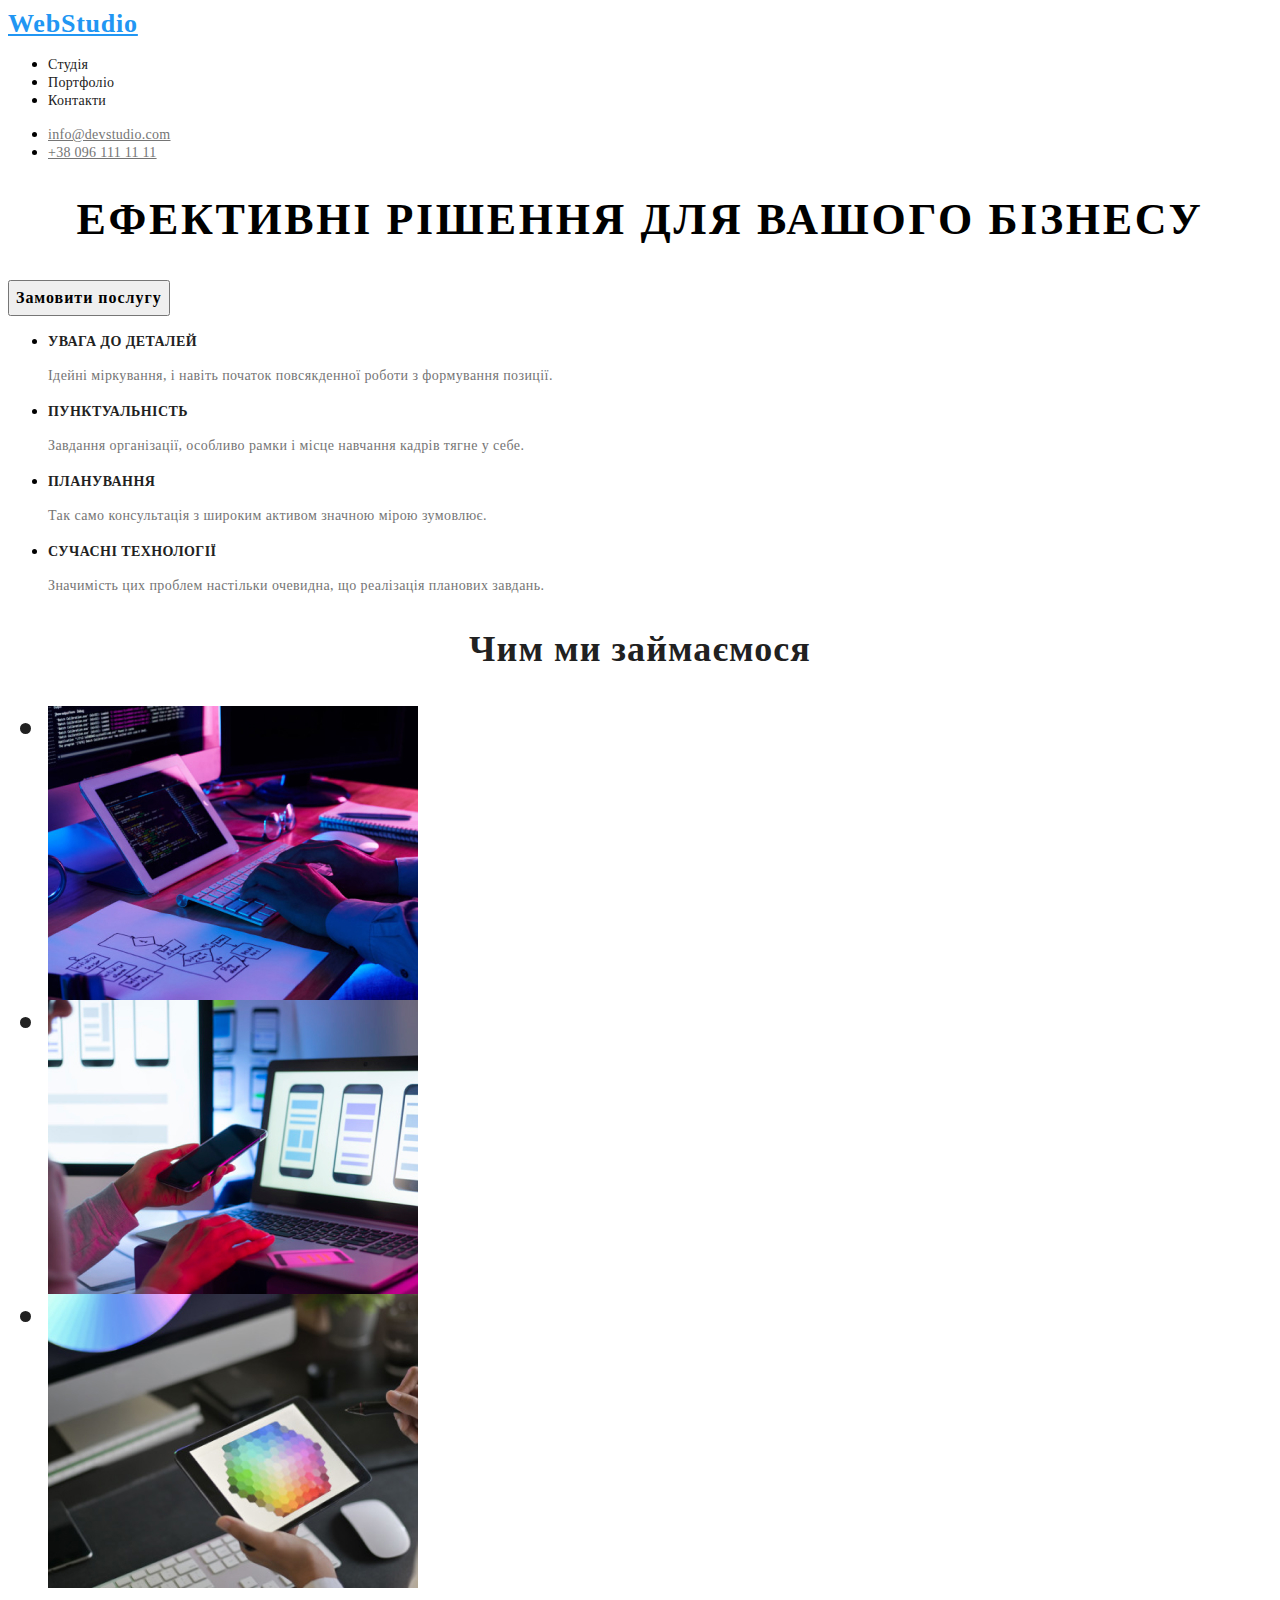
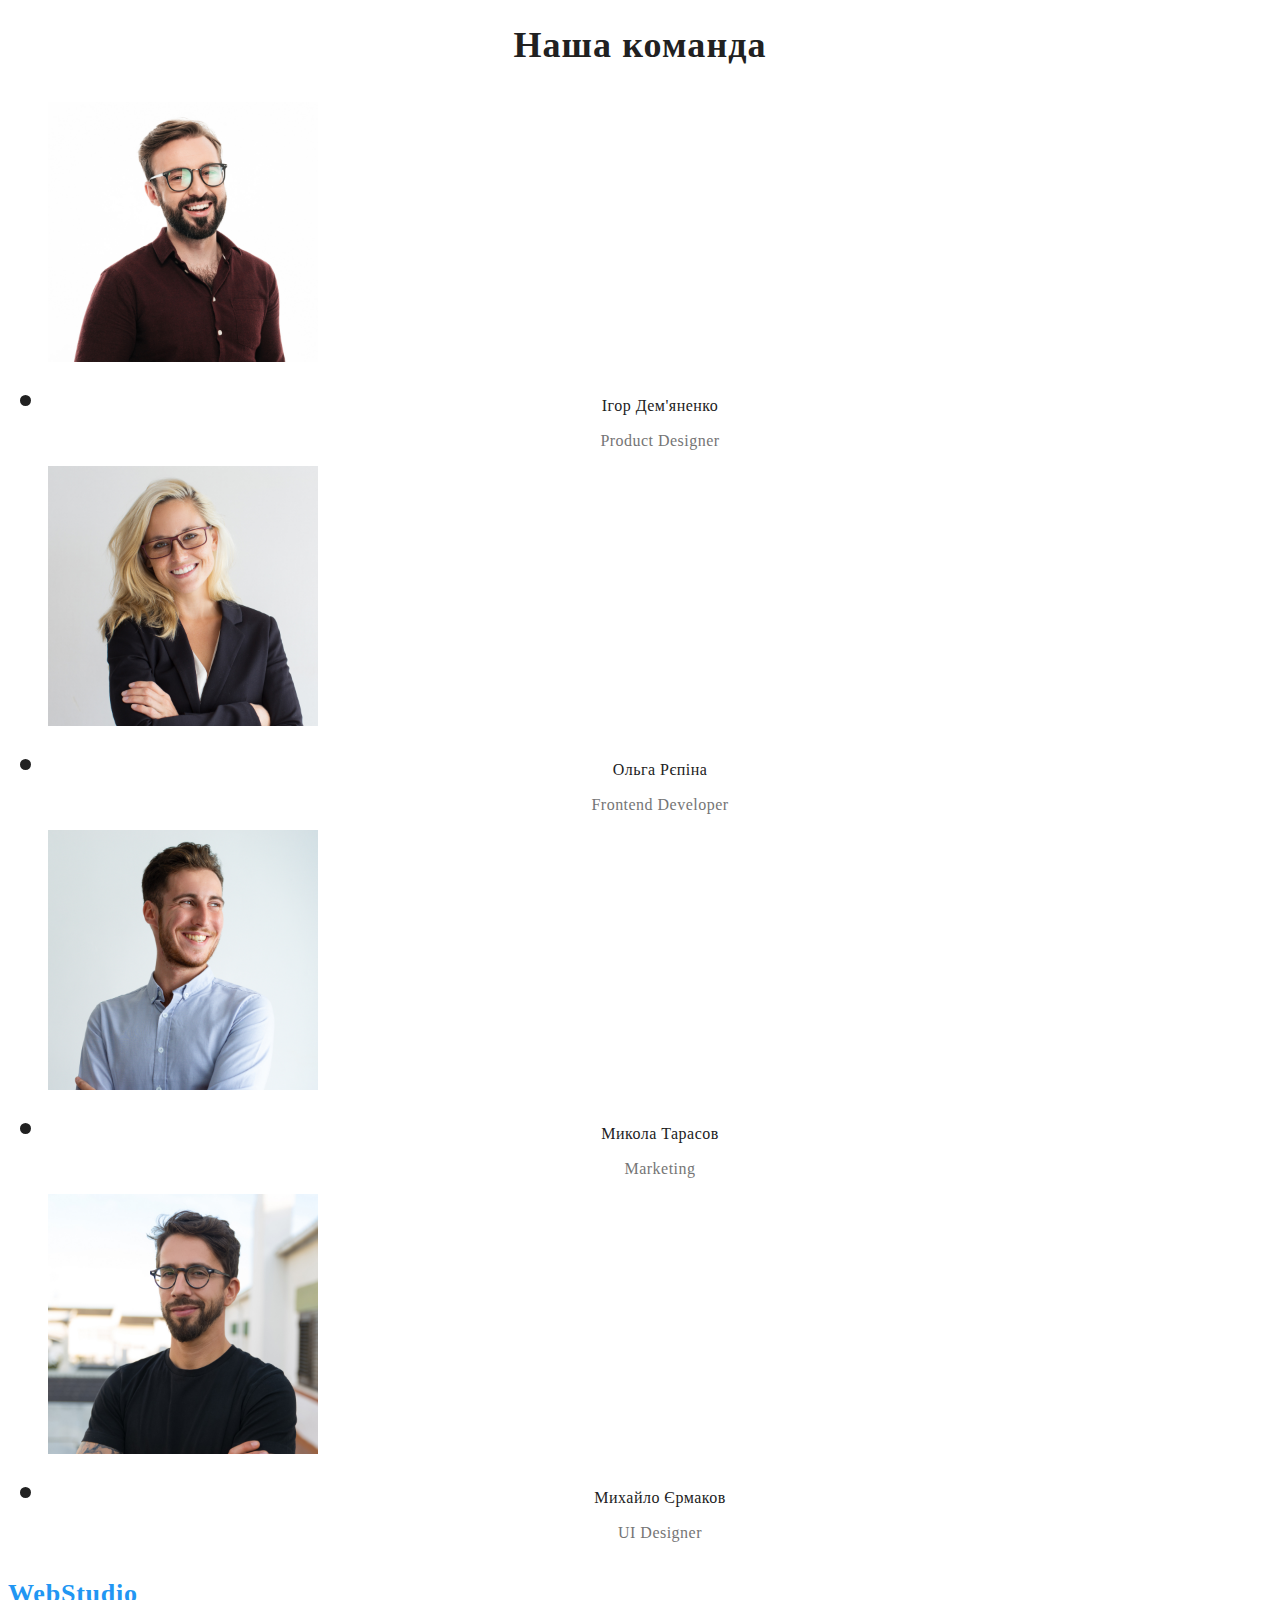
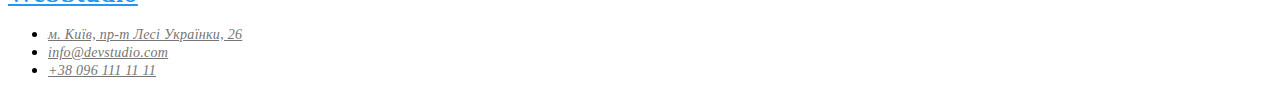
==== index.html @ c5092215 "goit-markup-hw-02" ====
<!DOCTYPE html>
<html lang="uk">
  <head>
    <meta charset="utf-8"/>
    <meta name="description" content="Ефективні рішення для вашого бізнесу"/>
    <title>WebStudio</title>
    <link rel="preconnect" href="https://fonts.googleapis.com">
    <link rel="preconnect" href="https://fonts.gstatic.com" crossorigin>
    <link href="https://fonts.googleapis.com/css2?family=Montserrat:wght@400;700&family=Raleway:wght@700&family=Roboto:wght@400;500;700;900&display=swap"
     rel="stylesheet">
    <link rel="stylesheet" href="css/styles.css">
  </head>
  <body>
    <header class="page-header">
        <nav class="page-nav">
            <a class="logo" href="/WebStudio">WebStudio</a>
            <ul class="menu-list">
                <li class="menu-item"><a class="menu-link link" href="/Студія">Студія</a></li>
                <li class="menu-item"><a class="menu-link link" href="portfolio.html">Портфоліо</a></li>
                <li class="menu-item"><a class="menu-link link" href="/Контакти">Контакти</a></li>
            </ul>
        </nav>
        <ul class="contact">
            <li class="contact-item"><a class="contact-link" href="info@devstudio.com">info@devstudio.com</a></li>
            <li class="contact-item"><a class="contact-link" href="+380961111111">+38 096 111 11 11</a></li>
        </ul>
    </header>
    <main class="main">
        <section class="title">
            <h1 class="title-h1">Ефективні рішення для вашого бізнесу</h1>
            <button class="title-btn" type="button">Замовити послугу</button>
        </section>
            <section class="features">
                <ul class="features-list">
                    <li class="features-item">
                        <h3 class="features-title">Увага до деталей</h3>
                        <p class="desc-features">Ідейні міркування, і навіть початок повсякденної роботи з формування позиції.</p>
                    </li>
                    <li class="features-item">
                        <h3 class="features-title">Пунктуальність</h3>
                        <p class="desc-features">Завдання організації, особливо рамки і місце навчання кадрів тягне у себе.</p>
                    </li>
                    <li class="features-item">
                        <h3 class="features-title">Планування</h3>
                        <p class="desc-features">Так само консультація з широким активом значною мірою зумовлює.</p>
                    </li>
                    <li class="features-item">
                        <h3 class="features-title">Сучасні технології</h3>
                        <p class="desc-features">Значимість цих проблем настільки очевидна, що реалізація планових завдань.</p>
                    </li>
                </ul>
             </section>
            <section class="subject">
                <h2 class="subject">Чим ми займаємося</h2>
                <ul class="subject-list">
                    <li class="img-item">
                        <img class="img" src="img/img1.jpg" alt="Верстка" width="370"></li>
                    <li class="img-item">
                        <img class="img" src="img/img2.jpg" alt="Розробка мобільних додатків" width="370"></li>
                    <li class="img-item">
                        <img class="img" src="img/img3.jpg" alt="Палітра на планшеті" width="370"></li>
                </ul>
            </section>
            <section class="subject">
                <h2 class="subject">Наша команда</h2>
                <ul class="subject-list">
                    <li class="image-item"><img class="image" src="img/img4.jpg" alt="Працівник 1" width="270">
                        <h3 class="user">Ігор Дем'яненко</h3>
                        <p class="user-content">Product Designer</p></li>
                    <li class="image-item"><img class="image" src="img/img5.jpg" alt="Працівник 2" width="270">
                        <h3 class="user">Ольга Рєпіна</h3>
                        <p class="user-content">Frontend Developer</p></li>
                    <li class="image-item"><img class="image" src="img/img6.jpg" alt="Працівник 3" width="270">
                        <h3 class="user">Микола Тарасов</h3>
                        <p class="user-content">Marketing</p></li>
                    <li class="image-item"><img class="image" src="img/img7.jpg" alt="Працівник 4" width="270">
                        <h3 class="user">Михайло Єрмаков</h3>
                        <p class="user-content">UI Designer</p></li>
                </ul>
            </section>   
    </main>
    <footer class="footer">
        <a class="logo" href="/WebStudio">WebStudio</a>
        <address class="contact">
            <ul class="contact-list">
                <li class="contact-item"><a class="contact-link" href="https://bit.ly/3pXMvUd">м. Київ, пр-т Лесі Українки, 26</a></li>
                <li class="contact-item"><a class="contact-link" href="mailto:info@devstudio.com">info@devstudio.com</a></li>
                <li class="contact-item"><a class="contact-link" href="tel:+380961111111">+38 096 111 11 11</a></li>
            </ul>
        </address>
    </footer>
  </body>
</html>
---- css/styles.css ----
.link {
    text-decoration: none;
  }
  .list {
    list-style: none;
  }
  img {
    display: block;
  }
  button {
    font-family: inherit;
    cursor: pointer;
  }
  body {
    font-family: var(--primary-font);
  }
/*header*/
.menu-link {
 font-weight: 500;
 font-size: 14px;
 line-height: 16px;
 letter-spacing: 0.02em;
 color: #212121;
}
.menu-link:hover,
.menu-link:focus {
  color: var(--accent-color);
}
.contact-link {
 font-weight: 500;
 font-size: 14px;
 line-height: 16px;
 letter-spacing: 0.02em;
 color: #757575;
}
.contact-phone-number:hover,
.contact-phone-number:focus {
  color: var(--accent-color);
}
.title-h1 {
 font-weight: 900;
 font-size: 44px;
 line-height: 60px;
 text-align: center;
 letter-spacing: 0.06em;
 text-transform: uppercase;
 /*color: #FFFFFF;*/
}
.title-btn {
 font-weight: 700;
 font-size: 16px;
 line-height: 30px;
 display: flex;
 align-items: center;
 text-align: center;
 letter-spacing: 0.06em;
 /*color: #FFFFFF;*/
}
.features-title {
 font-weight: 700;
 font-size: 14px;
 line-height: 16px;
 letter-spacing: 0.03em;
 text-transform: uppercase;
 color: #212121;
}
.desc-features {
 font-weight: 400;
 font-size: 14px;
 line-height: 24px;
 letter-spacing: 0.03em;
 color: #757575;
}
.subject {
 font-weight: 700;
 font-size: 36px;
 line-height: 42px;
 text-align: center;
 letter-spacing: 0.03em;
 color: #212121;
}
.user {
 font-weight: 500;
 font-size: 16px;
 line-height: 19px;
 text-align: center;
 letter-spacing: 0.03em;
 color: #212121;
}
.user-content {
 font-weight: 400;
 font-size: 16px;
 line-height: 19px;
 text-align: center;
 letter-spacing: 0.03em;
 color: #757575;
}
.logo {
 font-weight: 700;
 font-size: 26px;
 line-height: 31px;
 letter-spacing: 0.03em;
 color: #2196F3;
}
.button-item {
 font-weight: 500;
 font-size: 16px;
 line-height: 26px;
 text-align: center;
 letter-spacing: 0.03em;
 color: #FFFFFF;
}
.subtitle {
 font-weight: 700;
 font-size: 18px;
 line-height: 36px;
 letter-spacing: 0.06em;
 color: #212121;
}
.desc {
 font-weight: 400;
 font-size: 16px;
 line-height: 30px;
 letter-spacing: 0.03em;
 color: #757575;
}
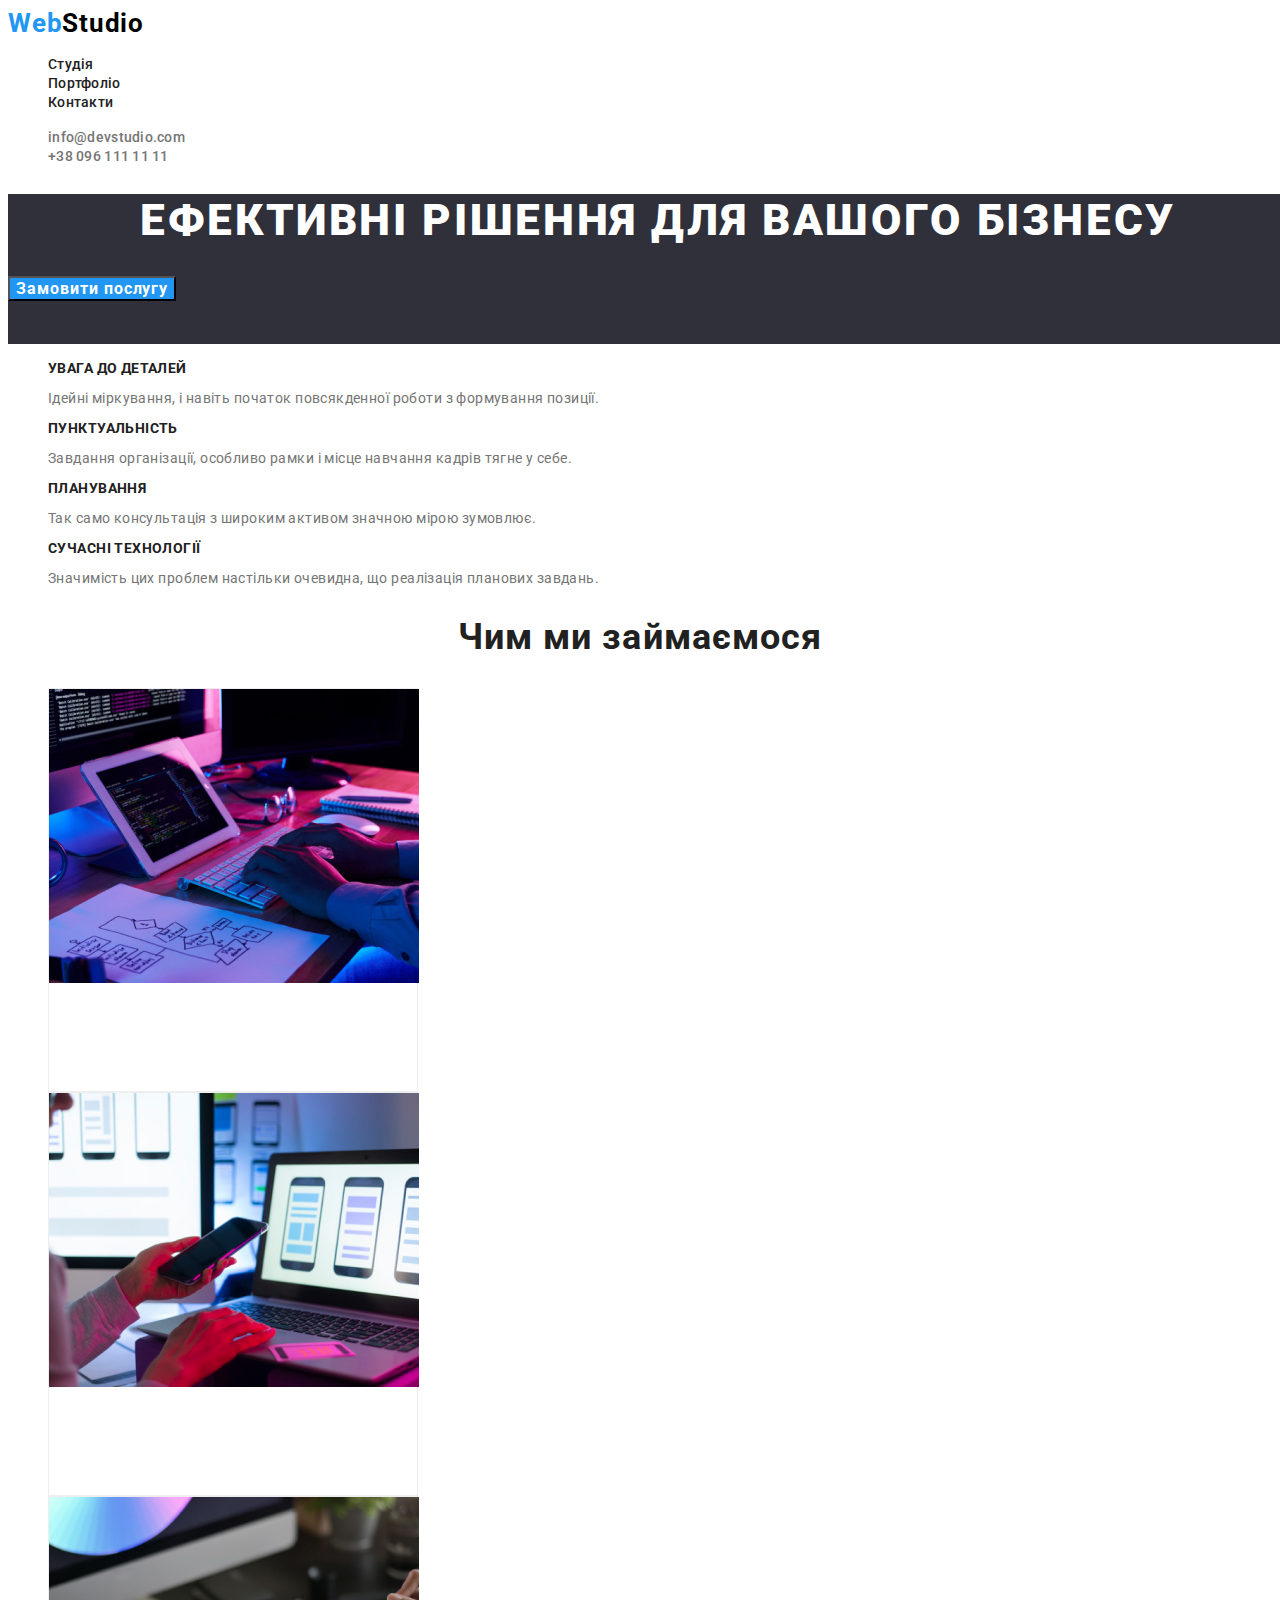
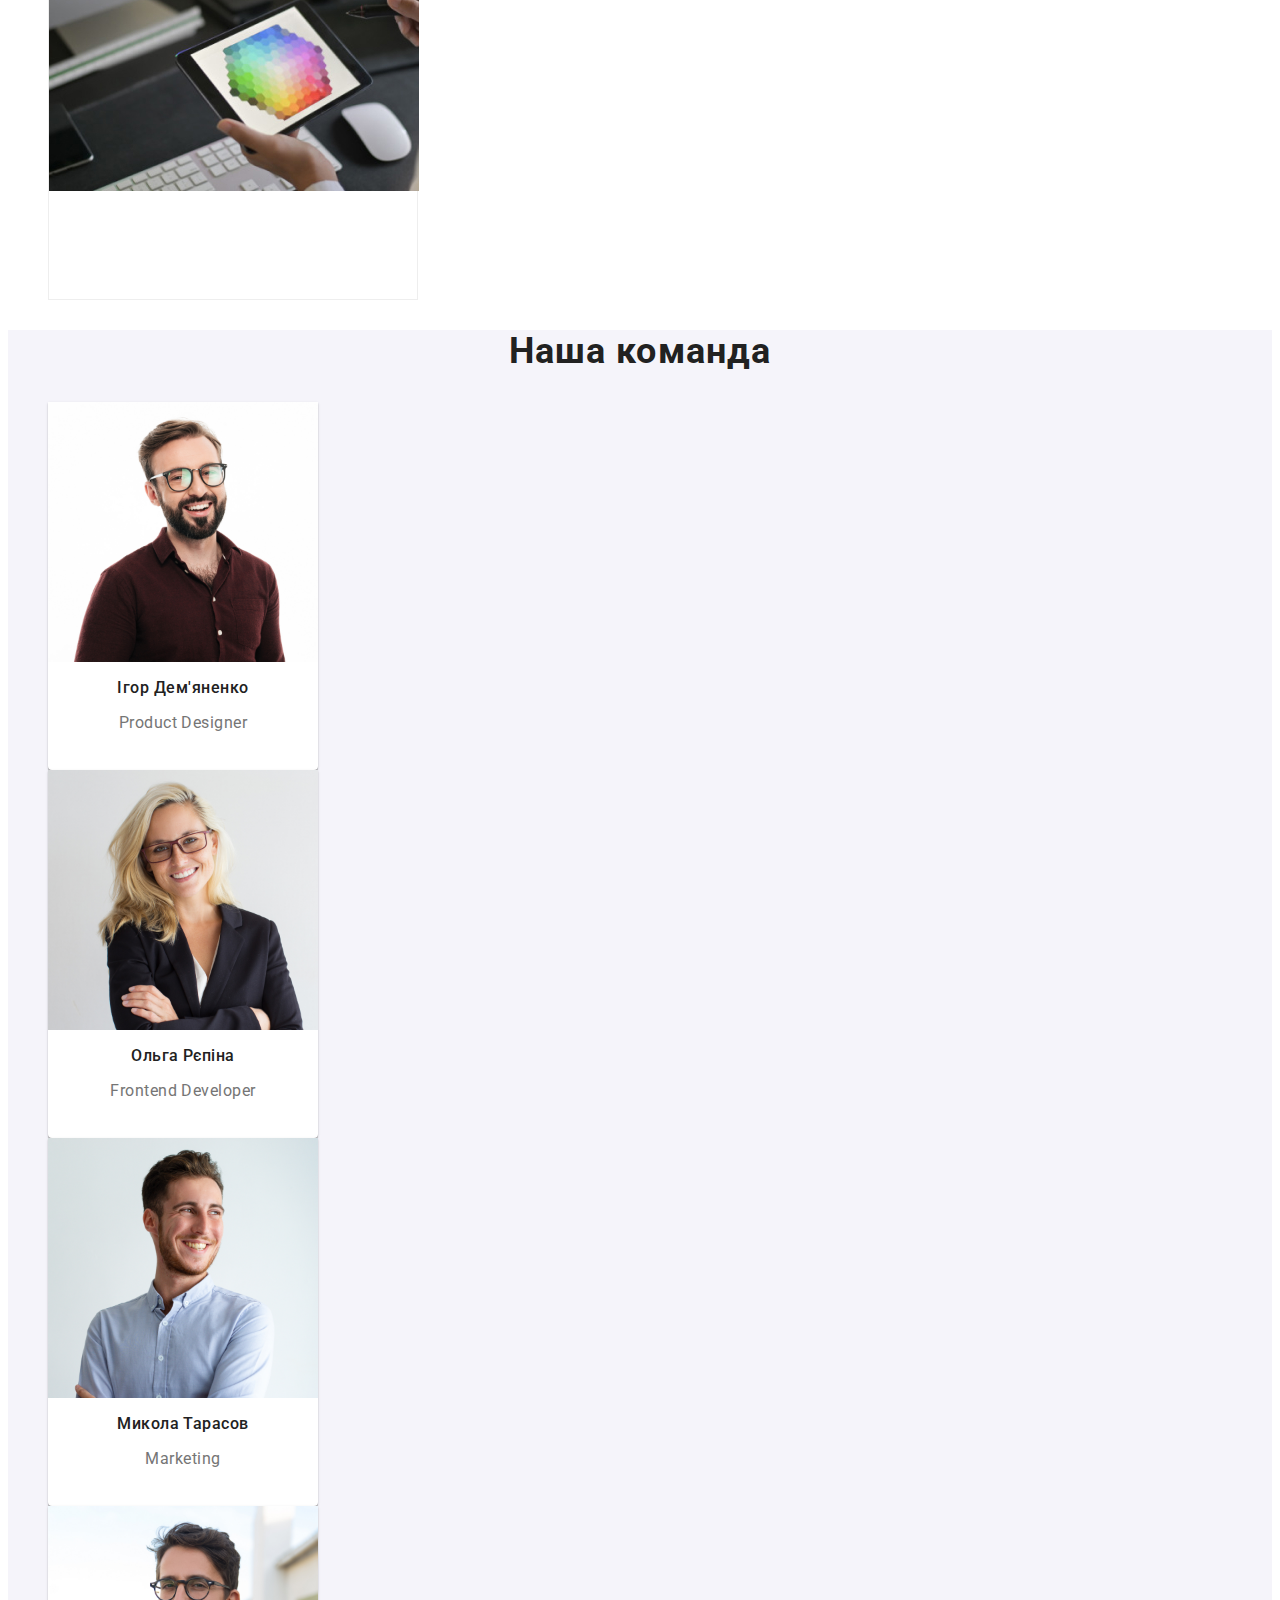
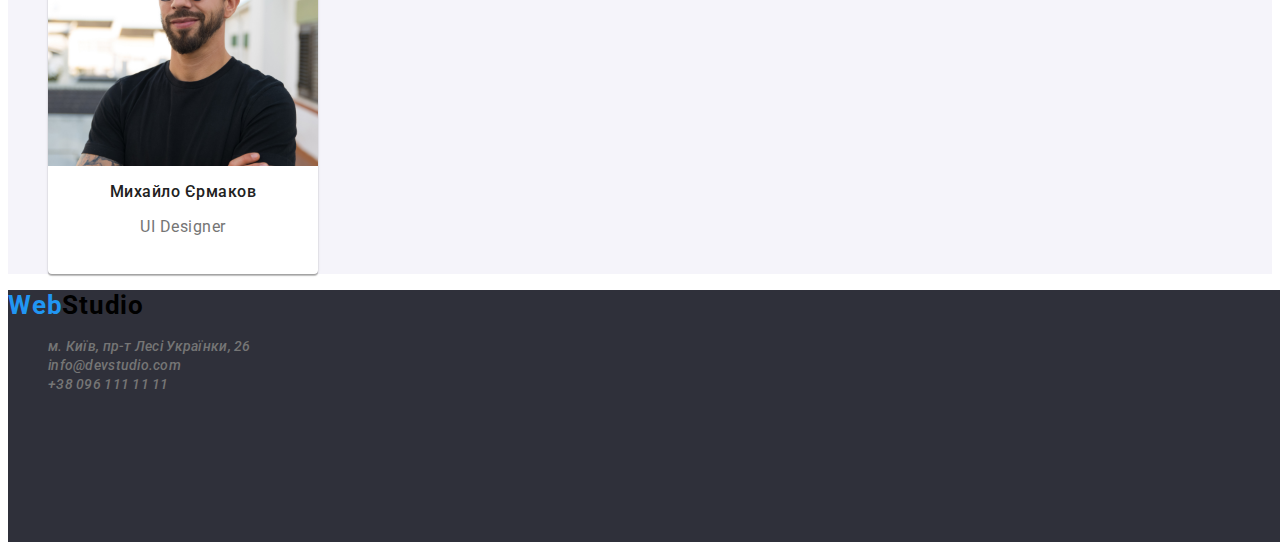
==== commit 1139dbda: "goit-markup-hw-02" ====
--- a/index.html
+++ b/index.html
@@ -13,7 +13,7 @@
   <body>
     <header class="page-header">
         <nav class="page-nav">
-            <a class="logo" href="/WebStudio">WebStudio</a>
+            <a class="logo link" href="/WebStudio"><span class="logo-nav">Web</span>Studio</a>
             <ul class="menu-list">
                 <li class="menu-item"><a class="menu-link link" href="/Студія">Студія</a></li>
                 <li class="menu-item"><a class="menu-link link" href="portfolio.html">Портфоліо</a></li>
@@ -21,8 +21,8 @@
             </ul>
         </nav>
         <ul class="contact">
-            <li class="contact-item"><a class="contact-link" href="info@devstudio.com">info@devstudio.com</a></li>
-            <li class="contact-item"><a class="contact-link" href="+380961111111">+38 096 111 11 11</a></li>
+            <li class="contact-item"><a class="contact-link link" href="info@devstudio.com">info@devstudio.com</a></li>
+            <li class="contact-item"><a class="contact-link link" href="+380961111111">+38 096 111 11 11</a></li>
         </ul>
     </header>
     <main class="main">
@@ -50,8 +50,8 @@
                     </li>
                 </ul>
              </section>
-            <section class="subject">
-                <h2 class="subject">Чим ми займаємося</h2>
+            <section class="subject-img">
+                <h2 class="subject-logo">Чим ми займаємося</h2>
                 <ul class="subject-list">
                     <li class="img-item">
                         <img class="img" src="img/img1.jpg" alt="Верстка" width="370"></li>
@@ -62,7 +62,7 @@
                 </ul>
             </section>
             <section class="subject">
-                <h2 class="subject">Наша команда</h2>
+                <h2 class="subject-logo">Наша команда</h2>
                 <ul class="subject-list">
                     <li class="image-item"><img class="image" src="img/img4.jpg" alt="Працівник 1" width="270">
                         <h3 class="user">Ігор Дем'яненко</h3>
@@ -80,12 +80,12 @@
             </section>   
     </main>
     <footer class="footer">
-        <a class="logo" href="/WebStudio">WebStudio</a>
+        <a class="logo link " href="/WebStudio"><span class="logo-nav">Web</span>Studio</a>
         <address class="contact">
             <ul class="contact-list">
-                <li class="contact-item"><a class="contact-link" href="https://bit.ly/3pXMvUd">м. Київ, пр-т Лесі Українки, 26</a></li>
-                <li class="contact-item"><a class="contact-link" href="mailto:info@devstudio.com">info@devstudio.com</a></li>
-                <li class="contact-item"><a class="contact-link" href="tel:+380961111111">+38 096 111 11 11</a></li>
+                <li class="contact-item"><a class="contact-link link" href="https://bit.ly/3pXMvUd">м. Київ, пр-т Лесі Українки, 26</a></li>
+                <li class="contact-item"><a class="contact-link link" href="mailto:info@devstudio.com">info@devstudio.com</a></li>
+                <li class="contact-item"><a class="contact-link link" href="tel:+380961111111">+38 096 111 11 11</a></li>
             </ul>
         </address>
     </footer>
--- a/css/styles.css
+++ b/css/styles.css
@@ -1,6 +1,14 @@
+:root {
+  --primary-font: 'Roboto', sans-serif;
+  --secondary-font: 'Raleway', sans-serif;
+  --primary-text-color-theme-dark: #FFFFFF;
+  --primary-text-color-theme-light: #212121;
+  --secondary-text-color-theme-light: #757575;
+  --accent-color: #2196F3
+}
 .link {
     text-decoration: none;
-  }
+ }
   .list {
     list-style: none;
   }
@@ -14,113 +22,163 @@
   body {
     font-family: var(--primary-font);
   }
-/*header*/
+  ul {
+    list-style: none;
+  }
 .menu-link {
  font-weight: 500;
  font-size: 14px;
- line-height: 16px;
+ line-height: 1,14;
  letter-spacing: 0.02em;
- color: #212121;
+ color: var(--primary-text-color-theme-light);
 }
 .menu-link:hover,
 .menu-link:focus {
-  color: var(--accent-color);
+  color: var(--accent-color)
 }
+.contact-link:hover,
+.contact-link:focus { 
+ color: var(--accent-color)
+}
+.title-btn {
+  background-color: var(--accent-color)
+}
+.button:hover,
+.button:focus {
+  background-color: var(--accent-color)
+}
+
 .contact-link {
  font-weight: 500;
  font-size: 14px;
- line-height: 16px;
+ line-height: 1,14;
  letter-spacing: 0.02em;
- color: #757575;
+ color: var(--secondary-text-color-theme-light);
 }
-.contact-phone-number:hover,
-.contact-phone-number:focus {
-  color: var(--accent-color);
-}
+
 .title-h1 {
  font-weight: 900;
  font-size: 44px;
- line-height: 60px;
+ line-height: 1,36;
  text-align: center;
  letter-spacing: 0.06em;
  text-transform: uppercase;
- /*color: #FFFFFF;*/
+ color: var(--primary-text-color-theme-dark);
 }
 .title-btn {
  font-weight: 700;
  font-size: 16px;
- line-height: 30px;
+ line-height: 1,87;
  display: flex;
  align-items: center;
  text-align: center;
  letter-spacing: 0.06em;
- /*color: #FFFFFF;*/
+ color: var(--primary-text-color-theme-dark);
 }
 .features-title {
  font-weight: 700;
  font-size: 14px;
- line-height: 16px;
+ line-height: 1,14;
  letter-spacing: 0.03em;
  text-transform: uppercase;
- color: #212121;
+ color: var(--primary-text-color-theme-light);
 }
 .desc-features {
  font-weight: 400;
  font-size: 14px;
- line-height: 24px;
+ line-height: 1,71;
  letter-spacing: 0.03em;
- color: #757575;
+ color: var(--secondary-text-color-theme-light);
 }
-.subject {
+.subject-logo {
  font-weight: 700;
  font-size: 36px;
- line-height: 42px;
+ line-height: 1,17;
  text-align: center;
  letter-spacing: 0.03em;
- color: #212121;
+ color: var(--primary-text-color-theme-light);
 }
 .user {
  font-weight: 500;
  font-size: 16px;
- line-height: 19px;
+ line-height: 1,19;
  text-align: center;
  letter-spacing: 0.03em;
- color: #212121;
+ color: var(--primary-text-color-theme-light);
 }
 .user-content {
  font-weight: 400;
  font-size: 16px;
- line-height: 19px;
+ line-height: 1,19;
  text-align: center;
  letter-spacing: 0.03em;
- color: #757575;
+ color: var(--secondary-text-color-theme-light);
 }
 .logo {
  font-weight: 700;
  font-size: 26px;
- line-height: 31px;
+ line-height: 1,19;
  letter-spacing: 0.03em;
- color: #2196F3;
+ color: #000000;;
+}
+.logo-nav {
+  color: #2196F3;
 }
 .button-item {
  font-weight: 500;
  font-size: 16px;
- line-height: 26px;
+ line-height: 1,62;
  text-align: center;
  letter-spacing: 0.03em;
- color: #FFFFFF;
+ color: var(--primary-text-color-theme-dark);
 }
 .subtitle {
+ font-family: 'Roboto';
  font-weight: 700;
  font-size: 18px;
- line-height: 36px;
+ line-height: 2;
  letter-spacing: 0.06em;
- color: #212121;
+ color: var(--primary-text-color-theme-light);
 }
 .desc {
  font-weight: 400;
  font-size: 16px;
- line-height: 30px;
+ line-height: 1,87;
  letter-spacing: 0.03em;
- color: #757575;
+ color: var(--secondary-text-color-theme-light);
 }
+.title {
+ width: 1300px;
+ height: 150px;
+ left: 0px;
+ top: 80px;
+ background: #2F303A;
+}
+.footer { 
+ width: 1600px;
+ height: 252px;
+ left: 0px;
+ top: 2094px;
+ background: #2F303A;
+}
+.subject {
+ background: #F5F4FA;
+}
+.image-item {
+ width: 270px;
+ height: 368px;
+ left: 215px;
+ top: 1632px;
+ background: #FFFFFF;
+ box-shadow: 0px 1px 3px rgba(0, 0, 0, 0.12), 0px 1px 1px rgba(0, 0, 0, 0.14), 0px 2px 1px rgba(0, 0, 0, 0.2);
+ border-radius: 0px 0px 4px 4px;
+}
+.img-item {
+ box-sizing: border-box;
+ width: 370px;
+ height: 404px;
+ left: 215px;
+ top: 262px;
+ background: #FFFFFF;
+ border: 1px solid #EEEEEE;
+}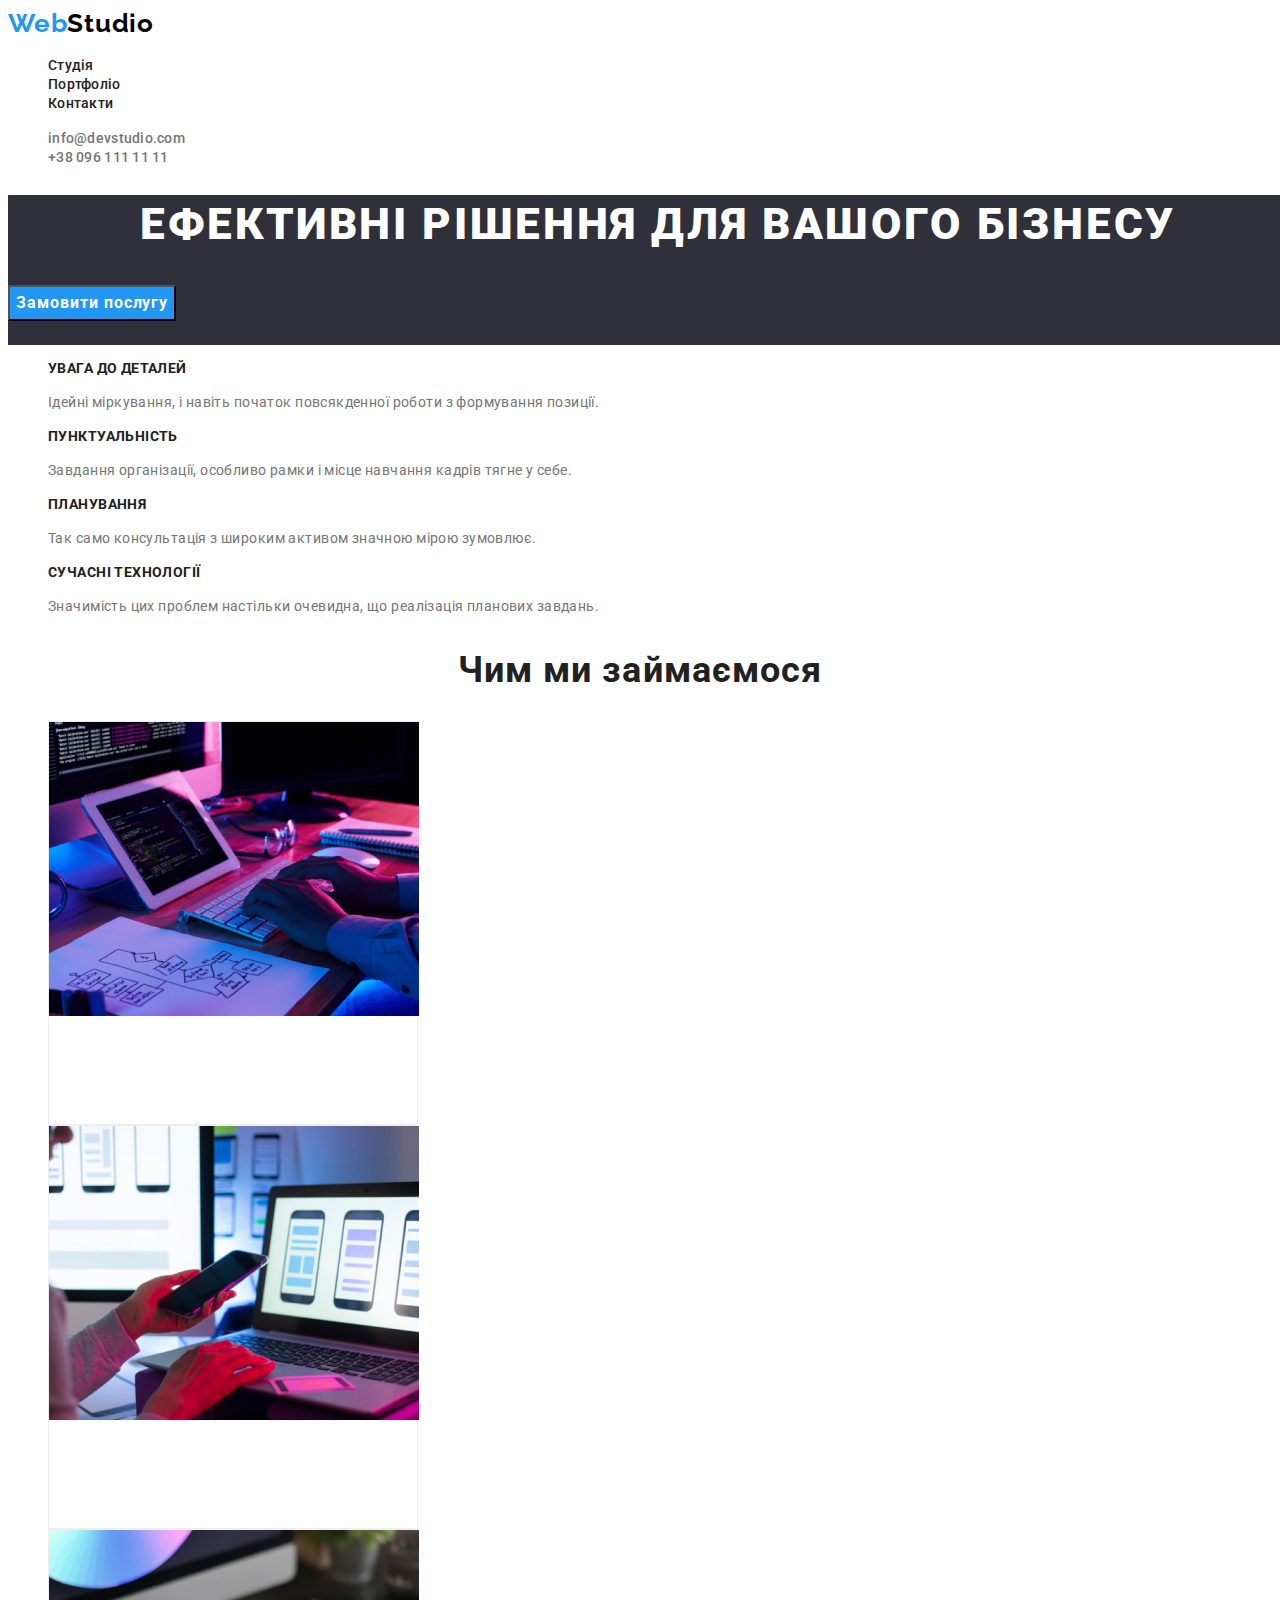
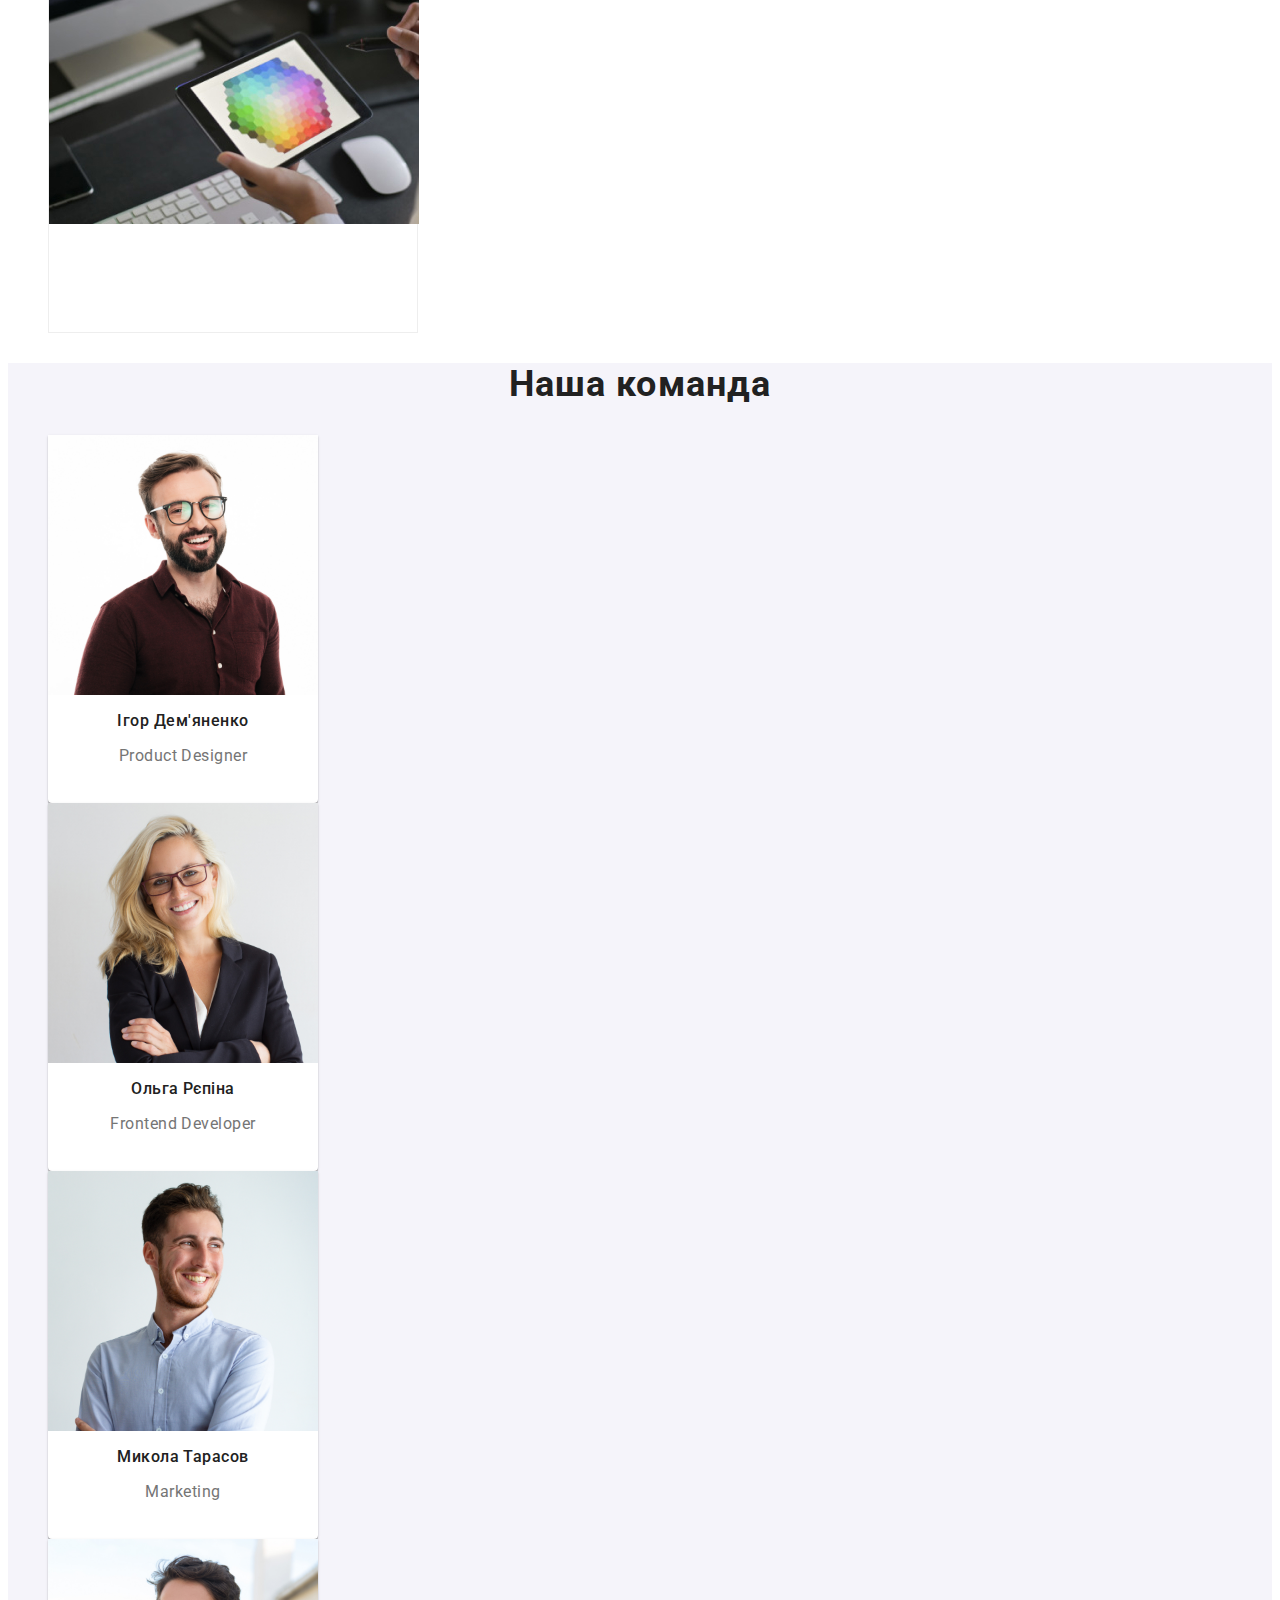
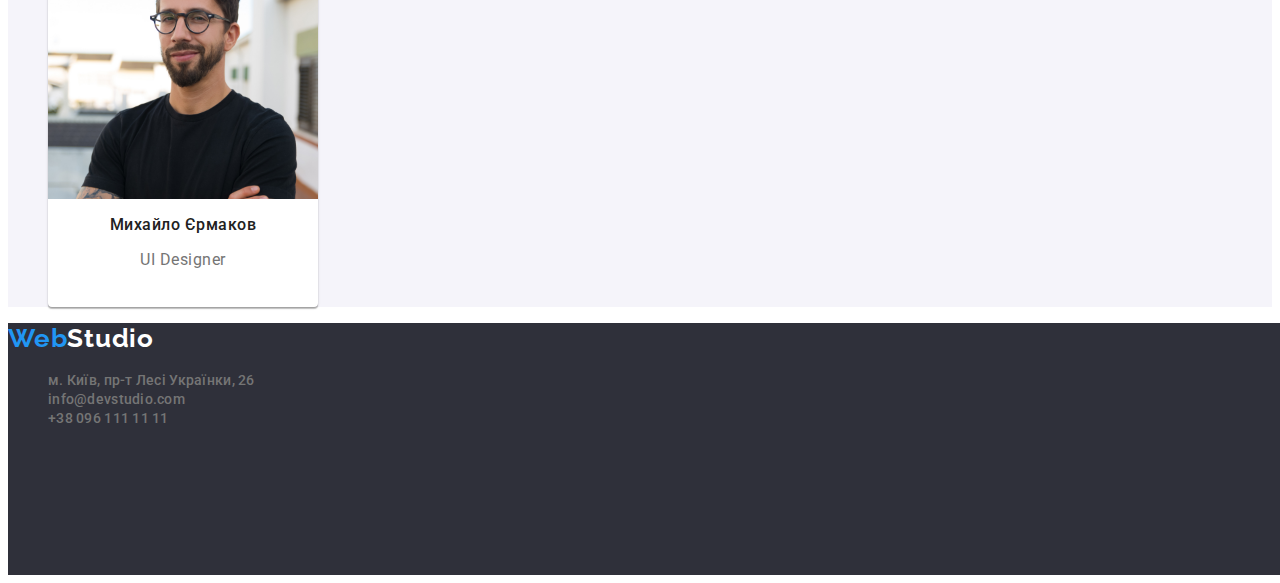
==== commit 843cce1e: "goit-markup-hw-02" ====
--- a/index.html
+++ b/index.html
@@ -80,7 +80,7 @@
             </section>   
     </main>
     <footer class="footer">
-        <a class="logo link " href="/WebStudio"><span class="logo-nav">Web</span>Studio</a>
+        <a class="logo link " href="/WebStudio"><span class="logo-nav">Web</span><span class="logo-navigation">Studio</span></a>
         <address class="contact">
             <ul class="contact-list">
                 <li class="contact-item"><a class="contact-link link" href="https://bit.ly/3pXMvUd">м. Київ, пр-т Лесі Українки, 26</a></li>
--- a/css/styles.css
+++ b/css/styles.css
@@ -47,11 +47,23 @@
 .button:focus {
   background-color: var(--accent-color)
 }
+.button {
+  width: 112px;
+  height: 38px;          
+  left: 726px;
+  top: 174px;
+  background: #F5F4FA;
+  border-radius: 4px;
+ }
 
+.contact-list {
+ font-family: 'Roboto';
+ font-style: normal;
+}
 .contact-link {
  font-weight: 500;
  font-size: 14px;
- line-height: 1,14;
+ line-height: 1.14;
  letter-spacing: 0.02em;
  color: var(--secondary-text-color-theme-light);
 }
@@ -59,7 +71,7 @@
 .title-h1 {
  font-weight: 900;
  font-size: 44px;
- line-height: 1,36;
+ line-height: 1.36;
  text-align: center;
  letter-spacing: 0.06em;
  text-transform: uppercase;
@@ -68,7 +80,7 @@
 .title-btn {
  font-weight: 700;
  font-size: 16px;
- line-height: 1,87;
+ line-height: 1.87;
  display: flex;
  align-items: center;
  text-align: center;
@@ -78,7 +90,7 @@
 .features-title {
  font-weight: 700;
  font-size: 14px;
- line-height: 1,14;
+ line-height: 1.14;
  letter-spacing: 0.03em;
  text-transform: uppercase;
  color: var(--primary-text-color-theme-light);
@@ -86,14 +98,14 @@
 .desc-features {
  font-weight: 400;
  font-size: 14px;
- line-height: 1,71;
+ line-height: 1.71;
  letter-spacing: 0.03em;
  color: var(--secondary-text-color-theme-light);
 }
 .subject-logo {
  font-weight: 700;
  font-size: 36px;
- line-height: 1,17;
+ line-height: 1.17;
  text-align: center;
  letter-spacing: 0.03em;
  color: var(--primary-text-color-theme-light);
@@ -101,7 +113,7 @@
 .user {
  font-weight: 500;
  font-size: 16px;
- line-height: 1,19;
+ line-height: 1.19;
  text-align: center;
  letter-spacing: 0.03em;
  color: var(--primary-text-color-theme-light);
@@ -109,25 +121,29 @@
 .user-content {
  font-weight: 400;
  font-size: 16px;
- line-height: 1,19;
+ line-height: 1.19;
  text-align: center;
  letter-spacing: 0.03em;
  color: var(--secondary-text-color-theme-light);
 }
 .logo {
+ font-family: 'Raleway';
  font-weight: 700;
  font-size: 26px;
- line-height: 1,19;
+ line-height: 1.19;
  letter-spacing: 0.03em;
  color: #000000;;
 }
 .logo-nav {
   color: #2196F3;
 }
+.logo-navigation {
+  color: #FFFFFF;
+}
 .button-item {
  font-weight: 500;
  font-size: 16px;
- line-height: 1,62;
+ line-height: 1.62;
  text-align: center;
  letter-spacing: 0.03em;
  color: var(--primary-text-color-theme-dark);
@@ -143,7 +159,7 @@
 .desc {
  font-weight: 400;
  font-size: 16px;
- line-height: 1,87;
+ line-height: 1.87;
  letter-spacing: 0.03em;
  color: var(--secondary-text-color-theme-light);
 }
